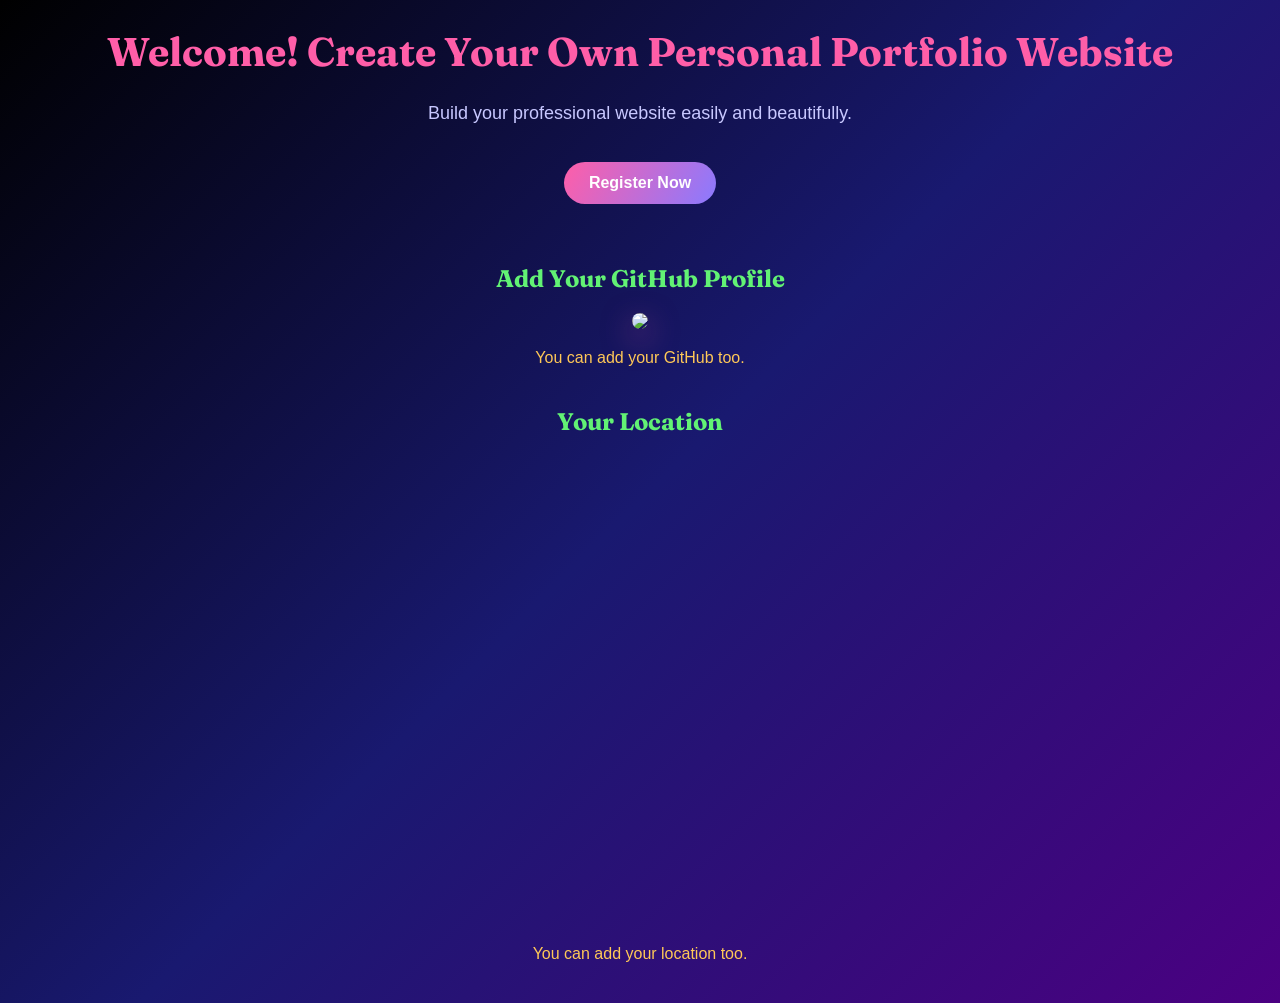
==== index.html @ 6ce91604 "Add files via upload" ====
<!DOCTYPE html>
<html>
<head>
    <title>Create Your Portfolio</title>

    <!-- External CSS -->
    <link rel="stylesheet" href="style.css">

    <!-- Google Fonts -->
    <link href="https://fonts.googleapis.com/css2?family=Cabinet+Grotesk:wght@400;600;700&family=Fraunces:wght@500;700&display=swap" rel="stylesheet">

    <!-- Internal CSS (Experiment 1 requirement) -->
    <style>
        h1 {
            font-family: 'Fraunces', serif;
            font-size: 40px;
            color: rgb(255, 94, 168);
        }
    </style>
</head>

<!-- Inline CSS (Experiment 1 requirement) -->
<body style="background: linear-gradient(135deg, black, rgb(25,25,112), rgb(75,0,130)); color:white; text-align:center;">

    <!-- Heading -->
    <h1>Welcome! Create Your Own Personal Portfolio Website</h1>

    <p class="sub-text">Build your professional website easily and beautifully.</p>

    <!-- Register Button -->
    <div class="btn-container">
        <a href="register.html" class="main-btn">Register Now</a>
    </div>

    <!-- GitHub Hotspot Image -->
    <h2 class="section-title">Add Your GitHub Profile</h2>

    <img src="https://encrypted-tbn0.gstatic.com/images?q=tbn:ANd9GcRZfLuviePOqQJ1yuhvxr80AsqV91Btr2rqZw&s"
         usemap="#githubmap"
         class="github-image">

    <map name="githubmap">
        <area shape="rect"
              coords="0,0,500,500"
              href="https://github.com/"
              target="_blank"
              alt="GitHub">
    </map>

    <p class="info-text">You can add your GitHub too.</p>

    <!-- Location Map at Bottom -->
    <h2 class="section-title">Your Location</h2>

    <iframe src="https://www.google.com/maps/embed?pb=!1m18!1m12!1m3!1d60062.45093844654!2d77.4150323!3d8.1713051!2m3!1f0!2f0!3f0!3m2!1i1024!2i768!4f13.1!3m3!1m2!1s0x3b04f0dfc0ddc7b7%3A0x809a9e32a95d3ed1!2sNagercoil%2C%20Tamil%20Nadu!5e1!3m2!1sen!2sin!4v1771861432776!5m2!1sen!2sin"
        width="600"
        height="450"
        style="border:0;"
        allowfullscreen=""
        loading="lazy"
        referrerpolicy="no-referrer-when-downgrade"
        class="map-box">
    </iframe>

    <p class="info-text">You can add your location too.</p>

</body>
</html>
---- style.css ----
body {
    margin: 0;
    font-family: "Cabinet Grotesk", sans-serif;
    text-align: center;
    background: linear-gradient(135deg, black, rgb(25,25,112), rgb(75,0,130));
    color: white;
}

/* Smooth transition */
* {
    transition: all 0.4s ease-in-out;
}

/* Headings */
h1, .section-title, .form-heading {
    font-family: "Fraunces", serif;
}

.sub-text {
    font-size: 18px;
    color: rgb(200,200,255);
}

.section-title {
    margin-top: 40px;
    color: rgb(98,242,116);
}

.info-text {
    color: rgb(255,200,87);
    margin-bottom: 40px;
}

/* Button */
.main-btn {
    display: inline-block;
    padding: 12px 25px;
    background: linear-gradient(120deg, rgb(255,94,168), rgb(138,122,255));
    color: white;
    border-radius: 25px;
    text-decoration: none;
    font-weight: 600;
    margin: 20px;
}

.main-btn:hover {
    transform: scale(1.08);
}

/* GitHub Image */
.github-image {
    width: 250px;
    border-radius: 20px;
    box-shadow: 0 10px 30px rgba(255,94,168,0.5);
}

.github-image:hover {
    transform: scale(1.1);
}

/* Map */
.map-box {
    border-radius: 20px;
    border: 3px solid rgb(255,200,87);
    margin-top: 20px;
}

/* Form */
.form-box {
    width: 350px;
    margin: 40px auto;
    padding: 20px;
    background: rgba(255,255,255,0.95);
    border-radius: 15px;
    color: black;
}

input, textarea {
    width: 100%;
    padding: 8px;
    margin: 8px 0;
    border-radius: 8px;
    border: 1px solid gray;
}
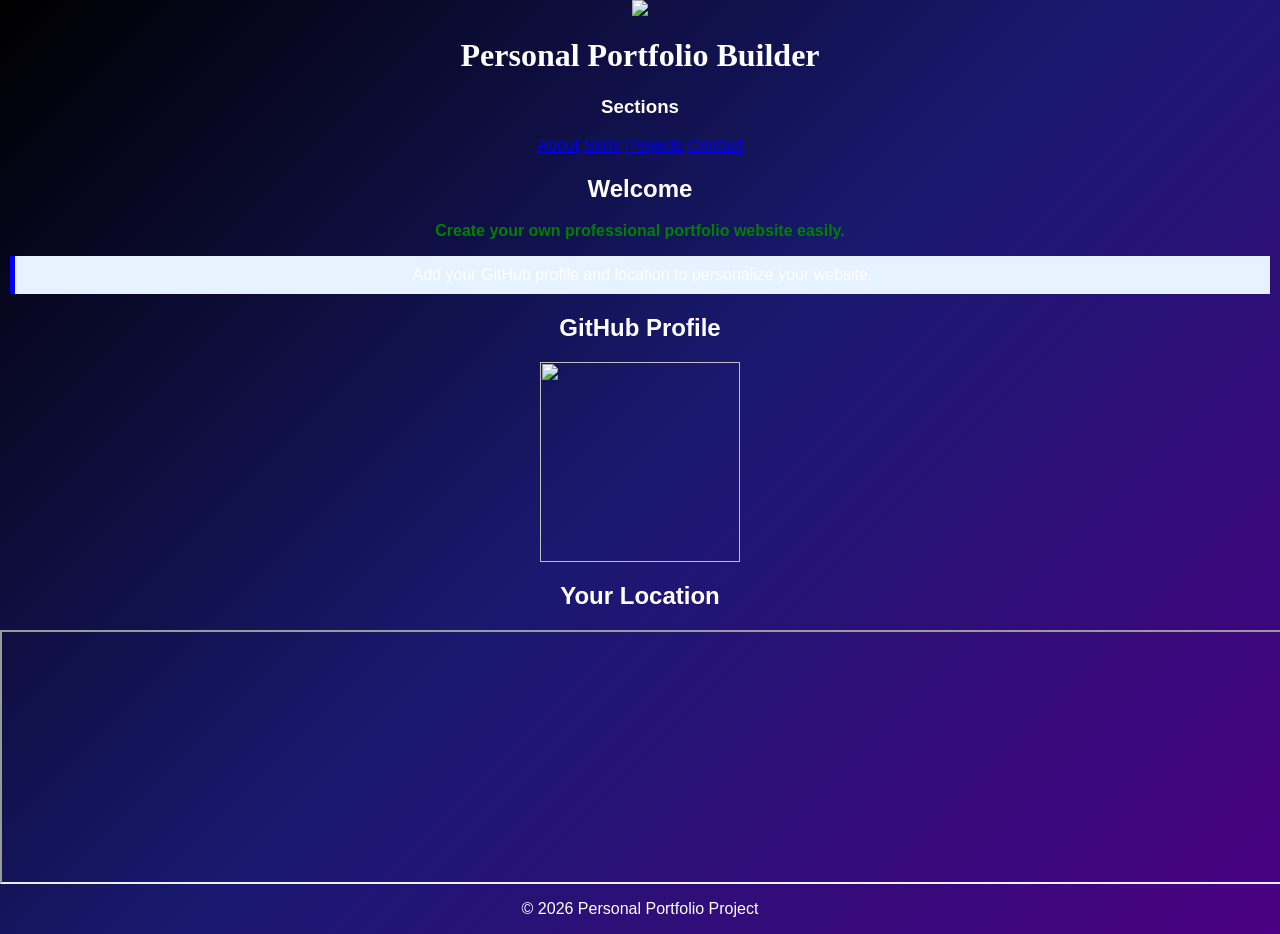
==== commit 34d295b7: "Update index.html" ====
--- a/index.html
+++ b/index.html
@@ -1,68 +1,77 @@
-<!DOCTYPE html>
 <html>
 <head>
-    <title>Create Your Portfolio</title>
-
-    <!-- External CSS -->
+    <title>Personal Portfolio Creator</title>
     <link rel="stylesheet" href="style.css">
 
-    <!-- Google Fonts -->
-    <link href="https://fonts.googleapis.com/css2?family=Cabinet+Grotesk:wght@400;600;700&family=Fraunces:wght@500;700&display=swap" rel="stylesheet">
-
-    <!-- Internal CSS (Experiment 1 requirement) -->
     <style>
-        h1 {
-            font-family: 'Fraunces', serif;
-            font-size: 40px;
-            color: rgb(255, 94, 168);
+        .welcome {
+            background-color: #e6f2ff;
+            padding: 10px;
+            margin: 10px;
+            border-left: 5px solid blue;
         }
     </style>
 </head>
 
-<!-- Inline CSS (Experiment 1 requirement) -->
-<body style="background: linear-gradient(135deg, black, rgb(25,25,112), rgb(75,0,130)); color:white; text-align:center;">
+<body>
 
-    <!-- Heading -->
-    <h1>Welcome! Create Your Own Personal Portfolio Website</h1>
+<div class="header">
+    <img src="https://encrypted-tbn0.gstatic.com/images?q=tbn:ANd9GcRRxO6LiCalie3n7O7PnZlzqOd8cfpP70-O9g&s">
+    <span><h1>Personal Portfolio Builder</h1></span>
+</div>
 
-    <p class="sub-text">Build your professional website easily and beautifully.</p>
+<div class="main">
+<div class="container">
 
-    <!-- Register Button -->
-    <div class="btn-container">
-        <a href="register.html" class="main-btn">Register Now</a>
+    <div class="sidebar">
+        <h3>Sections</h3>
+        <a href="#">About</a>
+        <a href="#">Skills</a>
+        <a href="#">Projects</a>
+        <a href="#">Contact</a>
     </div>
 
-    <!-- GitHub Hotspot Image -->
-    <h2 class="section-title">Add Your GitHub Profile</h2>
+    <div class="content">
+        <h2>Welcome</h2>
 
-    <img src="https://encrypted-tbn0.gstatic.com/images?q=tbn:ANd9GcRZfLuviePOqQJ1yuhvxr80AsqV91Btr2rqZw&s"
-         usemap="#githubmap"
-         class="github-image">
+        <p style="color:green; font-weight:bold;">
+            Create your own professional portfolio website easily.
+        </p>
 
-    <map name="githubmap">
-        <area shape="rect"
-              coords="0,0,500,500"
-              href="https://github.com/"
-              target="_blank"
-              alt="GitHub">
-    </map>
+        <div class="welcome">
+            Add your GitHub profile and location to personalize your website.
+        </div>
 
-    <p class="info-text">You can add your GitHub too.</p>
+        <!-- Image Hotspot -->
+        <h2>GitHub Profile</h2>
 
-    <!-- Location Map at Bottom -->
-    <h2 class="section-title">Your Location</h2>
+        <img src="https://encrypted-tbn0.gstatic.com/images?q=tbn:ANd9GcRZfLuviePOqQJ1yuhvxr80AsqV91Btr2rqZw&s"
+             usemap="#githubmap" width="200">
 
-    <iframe src="https://www.google.com/maps/embed?pb=!1m18!1m12!1m3!1d60062.45093844654!2d77.4150323!3d8.1713051!2m3!1f0!2f0!3f0!3m2!1i1024!2i768!4f13.1!3m3!1m2!1s0x3b04f0dfc0ddc7b7%3A0x809a9e32a95d3ed1!2sNagercoil%2C%20Tamil%20Nadu!5e1!3m2!1sen!2sin!4v1771861432776!5m2!1sen!2sin"
-        width="600"
-        height="450"
-        style="border:0;"
-        allowfullscreen=""
-        loading="lazy"
-        referrerpolicy="no-referrer-when-downgrade"
-        class="map-box">
-    </iframe>
+        <map name="githubmap">
+            <area shape="rect"
+                  coords="0,0,200,200"
+                  href="https://github.com/"
+                  target="_blank">
+        </map>
 
-    <p class="info-text">You can add your location too.</p>
+        <!-- Map -->
+        <h2>Your Location</h2>
+
+        <iframe 
+            src="https://maps.google.com/maps?q=Nagercoil&t=&z=13&ie=UTF8&iwloc=&output=embed"
+            width="100%" 
+            height="250">
+        </iframe>
+
+    </div>
+
+</div>
+</div>
+
+<div class="footer">
+    <p>© 2026 Personal Portfolio Project</p>
+</div>
 
 </body>
-</html>+</html>
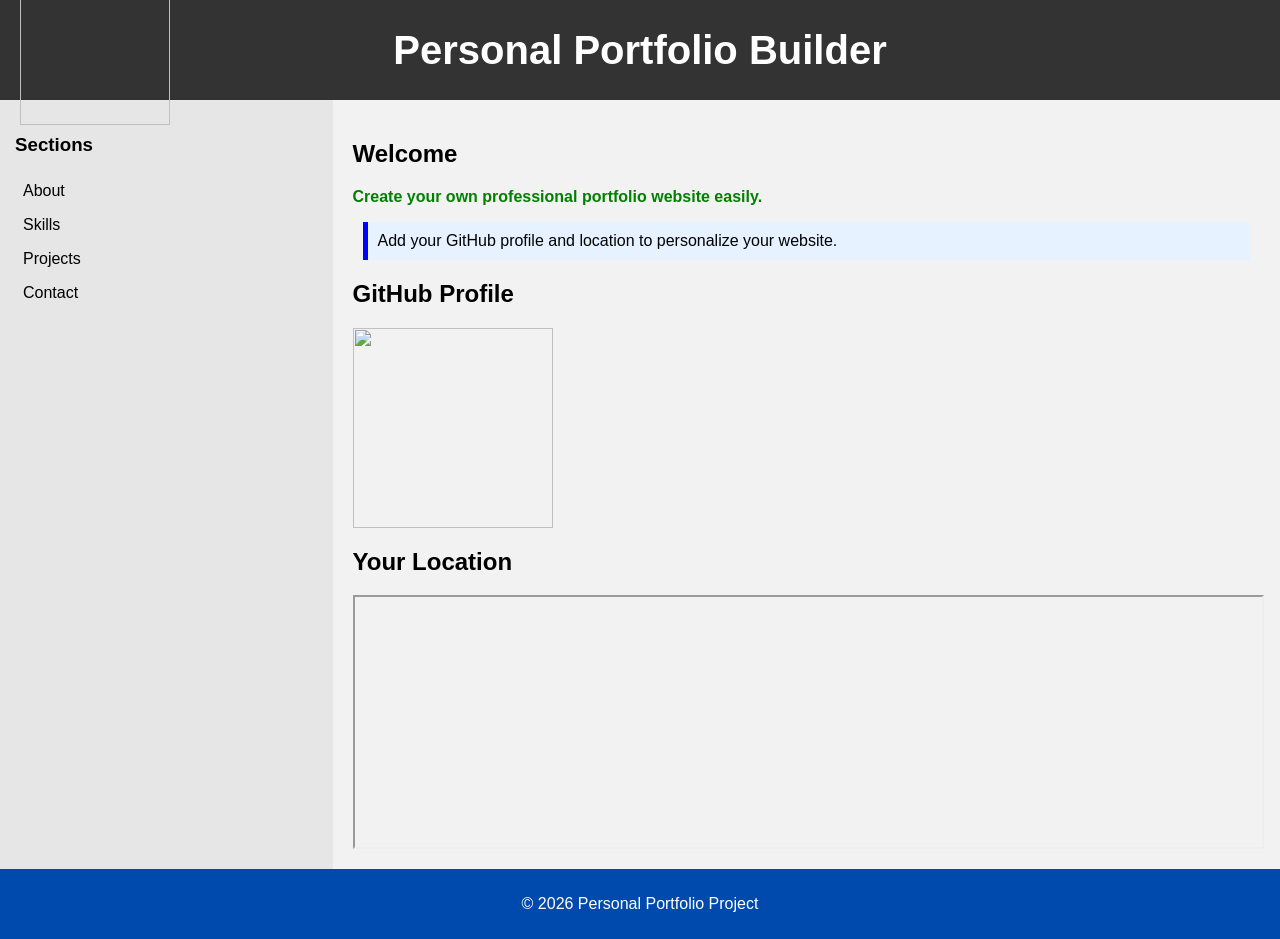
==== commit fd443852: "Add files via upload" ====
--- a/index.html
+++ b/index.html
@@ -74,4 +74,4 @@
 </div>
 
 </body>
-</html>
+</html>
--- a/style.css
+++ b/style.css
@@ -1,84 +1,75 @@
 body {
+    font-family: Arial, sans-serif;
     margin: 0;
-    font-family: "Cabinet Grotesk", sans-serif;
-    text-align: center;
-    background: linear-gradient(135deg, black, rgb(25,25,112), rgb(75,0,130));
-    color: white;
+    background-color: #f2f2f2;
+    min-height: 100vh;
+    display: flex;
+    flex-direction: column;
 }
 
-/* Smooth transition */
-* {
-    transition: all 0.4s ease-in-out;
+.main {
+    flex: 1;
 }
 
-/* Headings */
-h1, .section-title, .form-heading {
-    font-family: "Fraunces", serif;
+.header {
+  background-color: #333;
+  color: white;
+  display: flex;
+  align-items: center;
+  gap: 15px;
+  position: relative;
+  height: 80px;
+  padding: 10px 20px;
 }
 
-.sub-text {
-    font-size: 18px;
-    color: rgb(200,200,255);
+.header img {
+    width: 150px;  
+    height: auto;   
 }
 
-.section-title {
-    margin-top: 40px;
-    color: rgb(98,242,116);
+.header span {
+    position: absolute;
+    left: 50%;
+    transform: translateX(-50%);
+    font-size: 20px;
+    font-weight: bold;
 }
 
-.info-text {
-    color: rgb(255,200,87);
-    margin-bottom: 40px;
+.container {
+    display: flex;
+    min-height: 80vh;
 }
 
-/* Button */
-.main-btn {
-    display: inline-block;
-    padding: 12px 25px;
-    background: linear-gradient(120deg, rgb(255,94,168), rgb(138,122,255));
-    color: white;
-    border-radius: 25px;
-    text-decoration: none;
-    font-weight: 600;
-    margin: 20px;
+.sidebar {
+    width: 25%;
+    background-color: #e6e6e6;
+    padding: 15px;
 }
 
-.main-btn:hover {
-    transform: scale(1.08);
-}
-
-/* GitHub Image */
-.github-image {
-    width: 250px;
-    border-radius: 20px;
-    box-shadow: 0 10px 30px rgba(255,94,168,0.5);
-}
-
-.github-image:hover {
-    transform: scale(1.1);
-}
-
-/* Map */
-.map-box {
-    border-radius: 20px;
-    border: 3px solid rgb(255,200,87);
-    margin-top: 20px;
-}
-
-/* Form */
-.form-box {
-    width: 350px;
-    margin: 40px auto;
-    padding: 20px;
-    background: rgba(255,255,255,0.95);
-    border-radius: 15px;
+.sidebar a {
+    display: block;
+    padding: 8px;
+    text-decoration: none;
     color: black;
 }
 
-input, textarea {
-    width: 100%;
-    padding: 8px;
-    margin: 8px 0;
-    border-radius: 8px;
-    border: 1px solid gray;
-}   +.sidebar a:hover {
+    background-color: #ccc;
+}
+
+.content {
+    width: 75%;
+    padding: 20px;
+}
+
+.footer {
+    background-color: #004aad;
+    color: white;
+    text-align: center;
+    padding: 10px;
+}
+
+.sidebar,
+.content {
+    min-height: 100%;
+}
